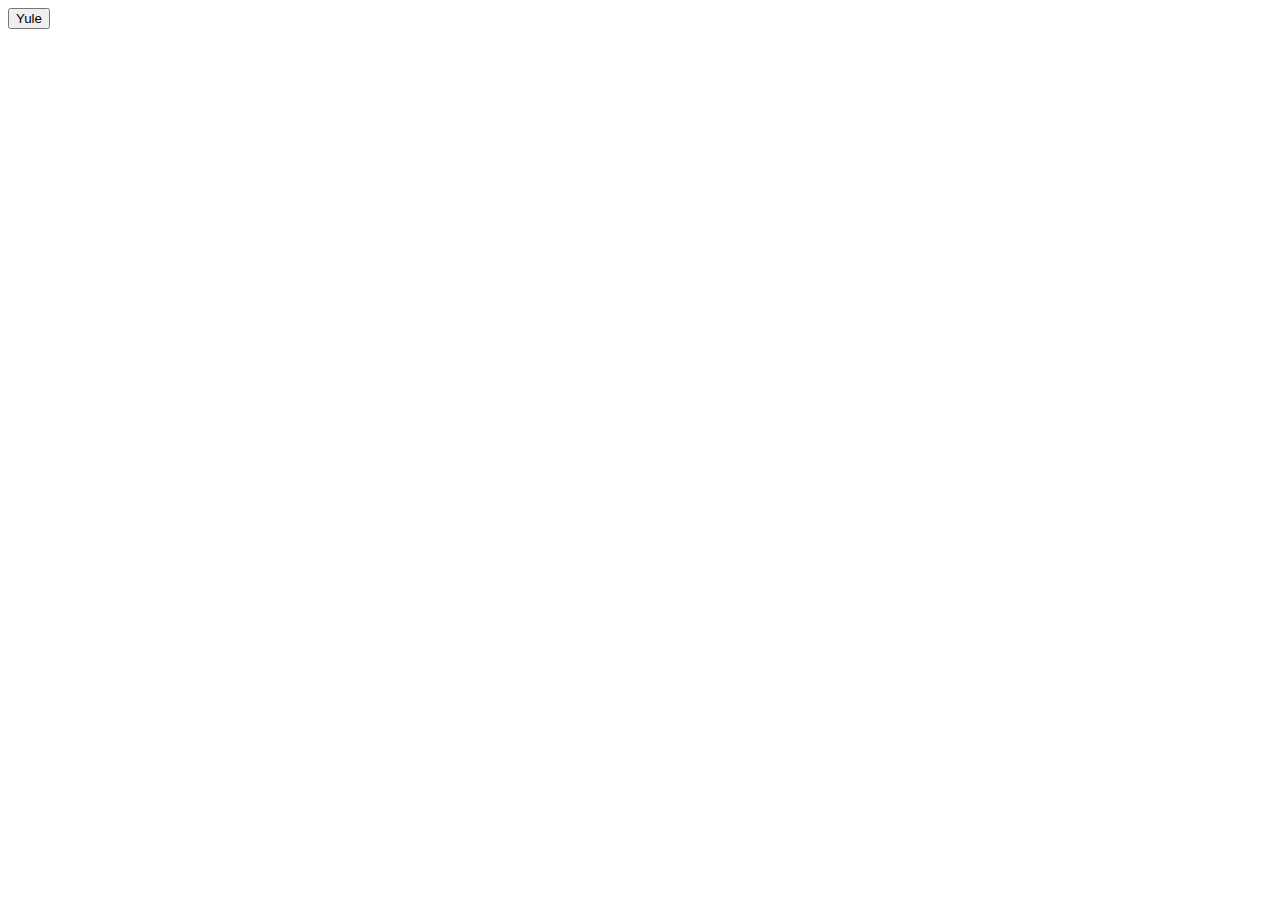
==== index.html @ a1887c47 "Added Basic Scrolling Animations" ====
<html>
<head>
  <meta charset="UTF-8">
  <meta name="viewport" content="width=device-width, initial-scale=1.0">
  <meta http-equiv="X-UA-Compatible" content="ie=edge">
  <title>Welcome</title>
</head>
<body>
  <a href="yule.html">
    <button>Yule</button>
  </a>
</body>
</html>
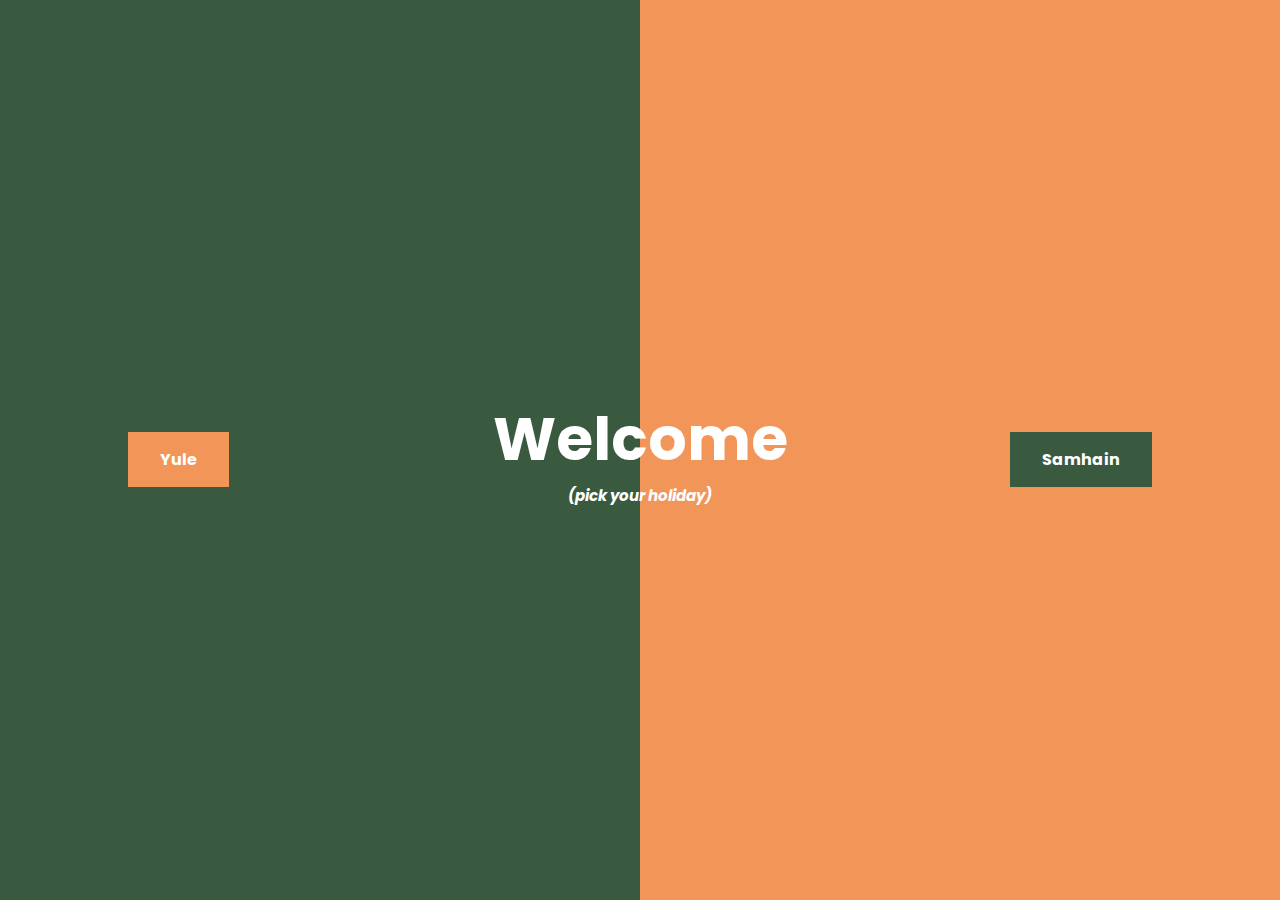
==== commit 142ea81b: "Added all the Files, Text etc" ====
--- a/index.html
+++ b/index.html
@@ -3,11 +3,15 @@
   <meta charset="UTF-8">
   <meta name="viewport" content="width=device-width, initial-scale=1.0">
   <meta http-equiv="X-UA-Compatible" content="ie=edge">
+  <link rel="stylesheet" type="text/css" href="styles.css" />
   <title>Welcome</title>
 </head>
 <body>
-  <a href="yule.html">
-    <button>Yule</button>
-  </a>
+  <div class="welcome">
+    <h1>Welcome</h1>
+    <h2>(pick your holiday)</h2>
+  </div>
+  <a href="samhain.html"><button class="samhain">Samhain</button></a>
+  <a href="yule.html"><button class="yule">Yule</button></a>
 </body>
 </html>
--- a/styles.css
+++ b/styles.css
@@ -0,0 +1,61 @@
+@import url('https://fonts.googleapis.com/css2?family=Poppins:wght@100;200;300;400;500;600;700;800;900&display=swap');
+
+* {
+  margin: 0;
+  padding: 0;
+  font-family: "Poppins", sans-serif;
+}
+
+body {
+  background: linear-gradient(to right, #3a5a40 0%, #3a5a40 50%, #f29559 50%, #f29559 100%);
+}
+
+.welcome {
+  position: absolute;
+  left: 50%;
+  top: 50%;
+  transform: translate(-50%, -50%);
+  padding: 10px;
+  text-align: center;
+  color: #fff;
+}
+
+h1 {
+  font-size: 60px;
+}
+
+h2 {
+  font-size: 15px;
+  font-style: italic;
+  font-weight: thin;
+}
+
+.samhain {
+  background-color: #3a5a40;
+  border: none;
+  color: white;
+  padding: 15px 32px;
+  text-align: center;
+  text-decoration: none;
+  font-weight: bold;
+  display: inline-block;
+  font-size: 16px;
+  position: absolute;
+  right: 10%;
+  top: 48%;
+}
+
+.yule {
+  background-color: #f29559;
+  border: none;
+  color: white;
+  padding: 15px 32px;
+  text-align: center;
+  text-decoration: none;
+  font-weight: bold;
+  display: inline-block;
+  font-size: 16px;
+  position: absolute;
+  left: 10%;
+  top: 48%;
+}
